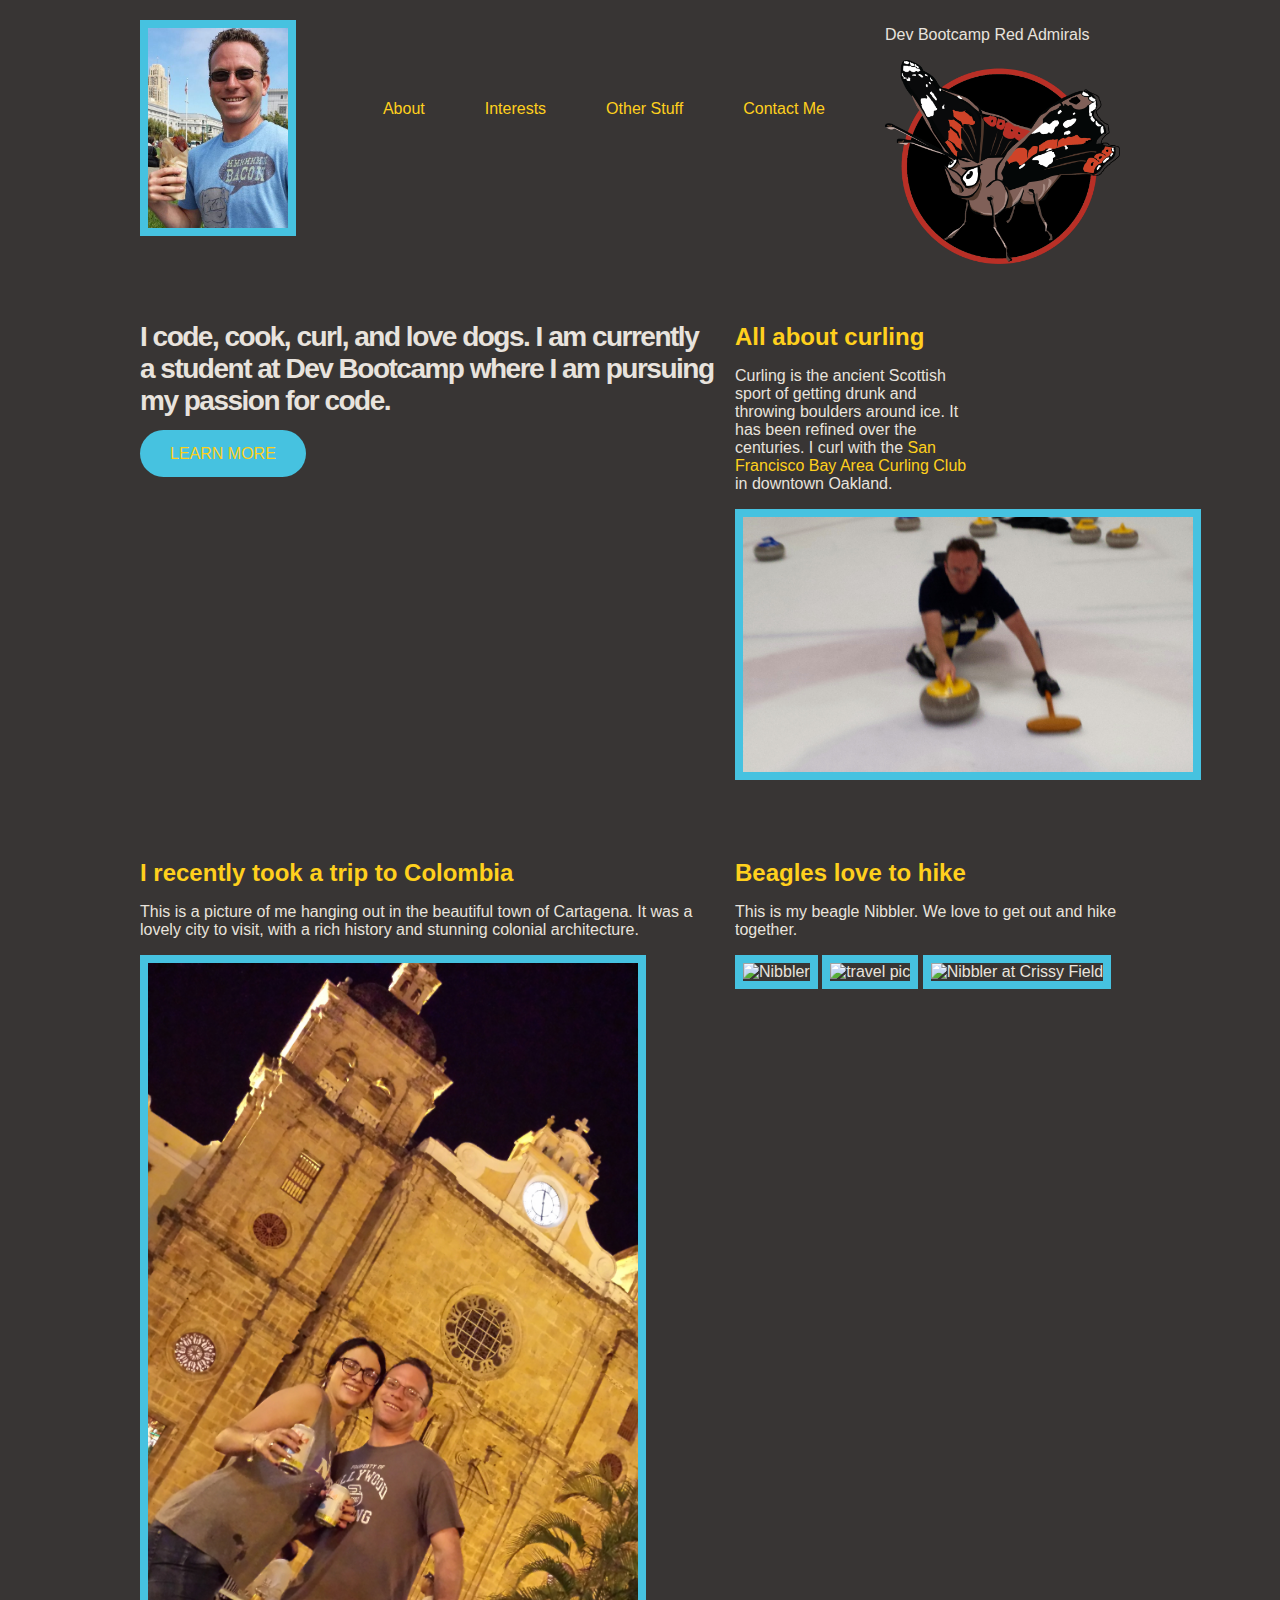
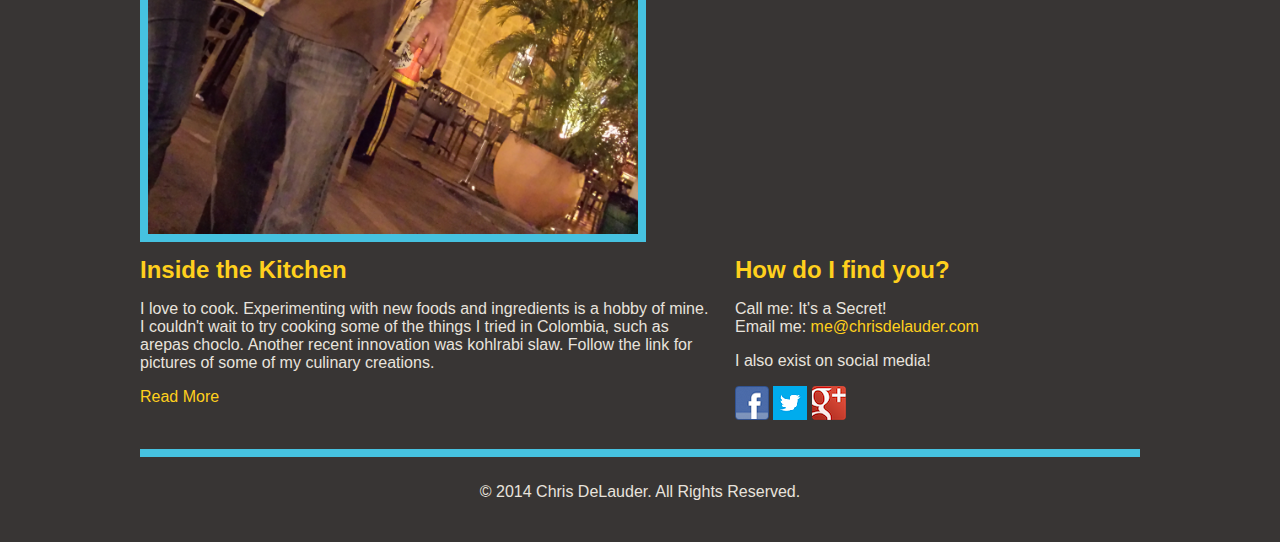
==== index.html @ 8eb7814e "added curling media" ====
<!DOCTYPE HTML>
<html>
<head>
	<meta http-equiv="Content-Type" content="text/html; charset=utf-8"/>
	<title>Welcome to Chris DeLauder's home on the web</title>
	<link rel="stylesheet" href="css/normalize.css" type="text/css" media="screen">
	<link href='http://fonts.googleapis.com/css?family=Nunito:400,300,700' rel='stylesheet' type='text/css'>
	<link href='http://fonts.googleapis.com/css?family=Exo+2' rel='stylesheet' type='text/css'>
	<link rel="stylesheet" href="css/grid.css" type="text/css" media="screen">
	<link rel="stylesheet" href="css/style.css" type="text/css" media="screen">

</head>

<body>
	
	<div class="container clearfix">
		<div class="grid_2">
			<img id="selfie" src="img/me.jpg" alt="That's a bacon bouquet!">
		</div>
		<div class="grid_7 omega">
			<ul class="nav">
				<li><a href="#">About</a></li>
				<li><a href="#">Interests</a></li>
				<li><a href="#">Other Stuff</a></li>
				<li class="last"><a href="#">Contact Me</a></li>
			</ul>
		</div>

		<div id="red_admiral" class="grid_3 alpha">
			<p>Dev Bootcamp Red Admirals</p>
			<img id="cohort" src="img/redadmiralbutterfly_web.png" alt="Member of the Red Admiral cohort" >
		</div>
		
		<div id="intro" class="grid_7">
			<h1>I code, cook, curl, and love dogs. I am currently a student at Dev Bootcamp where I am pursuing my passion for code. </h1>
			<p><a href="#" class="btn">Learn More</a></p>
		</div>
		<div id="curling" class="grid_3 alpha">
			<h2>All about curling</h2>
			<p>Curling is the ancient Scottish sport of getting drunk and throwing boulders around ice. It has been refined over the centuries. I curl with the <a href="http://www.bayareacurling.com">San Francisco Bay Area Curling Club</a> in downtown Oakland.</p>
			<img class="pic" src="img/curling.jpg" alt="Me delivering a stone">
		</div>
		
		
	
		<div id="featured-cupcake" class="grid_7">
			<h2>I recently took a trip to Colombia</h2>
			<p>This is a picture of me hanging out in the beautiful town of Cartagena. It was a lovely city to visit, with a rich history and stunning colonial architecture.</p>
			<img id="beer_pic" src="img/drunk.jpg" alt="Drinking in a foreign city">
		</div>
		
		<div id="new-cupcakes" class="grid_5 omega">
				<h2>Beagles love to hike</h2>
				<p>This is my beagle Nibbler. We love to get out and hike together.</p>
			<img class="pic" src="img/beagle.jpg" alt="Nibbler">
			<img class="pic" src="img/waterfall.jpg" alt="travel pic">
			<img class="pic" src="img/beagle_bridge.jpg" alt="Nibbler at Crissy Field">
		</div>
		
		
		
			
			<div class="grid_7">
				<h2>Inside the Kitchen</h2>
				<p>I love to cook. Experimenting with new foods and ingredients is a hobby of mine. I couldn't wait to try cooking some of the things I tried in Colombia, such as arepas choclo. Another recent innovation was kohlrabi slaw. Follow the link for pictures of some of my culinary creations. </p>
				<p><a href="#" class="btn-small">Read More</a></p>
			</div>
			
			
		<div class="grid_5 omega">
			<h2>How do I find you?</h2>
			
			<div id="contact">
				<p>Call me: <span>It's a Secret!</span><br>
				Email me: <a href="#">me@chrisdelauder.com</a></p>
			</div>
			
			<p>I also exist on social media!</p>		
			<a href="http://www.facebook.com/chris.delauder1"><img src="img/socialbutton_facebook.png" alt="Facebook"></a>
			<a href="https://twitter.com/beaglebets"><img src="img/twitter34x34.gif" alt="Twitter"></a>
			<a href="https://plus.google.com/u/0/+ChrisDeLauderisawesome/about"><img src="img/GooglePlus34x34.png"></a>
			<script src="//platform.linkedin.com/in.js" type="text/javascript"></script>
			<script type="IN/MemberProfile" data-id="http://www.linkedin.com/pub/chris-delauder/47/162/a78" data-format="hover"></script>
		</div>
		
		<div id="copyright" class="grid_12">
			<p>© 2014 Chris DeLauder. All Rights Reserved.</p>
		</div>
		
	</div>
	
</body>
</html>
---- css/grid.css ----
/*
 Width: 1000px
 # Columns : 12 
 Column width: 65px
 Gutter : 20px 

 */
.grid_1 { width: 65px; }
.grid_2 { width: 150px; }
.grid_3 { width: 235px; }
.grid_4 { width: 320px; }
.grid_5 { width: 405px; }
.grid_6 { width: 490px; }
.grid_7 { width: 575px; }
.grid_8 { width: 660px; }
.grid_9 { width: 745px; }
.grid_10 { width: 830px; }
.grid_11 { width: 915px; }
.grid_12 { width: 1000px; }

.grid_1,
.grid_2,
.grid_3,
.grid_4,
.grid_5,
.grid_6,
.grid_7,
.grid_8,
.grid_9,
.grid_10,
.grid_11,
.grid_12 {
	margin: 0 20px 10px 0;
	float: left;
	display: block;
}

.alpha{margin-left:0px;}
.omega{margin-right:0px;}

.container{
	width: 1000px; 
	margin: auto;
}



.clear{clear:both;display:block;overflow:hidden;visibility:hidden;width:0;height:0}.clearfix:after{clear:both;content:' ';display:block;font-size:0;line-height:0;visibility:hidden;width:0;height:0}* html .clearfix,*:first-child+html .clearfix{zoom:1}
---- css/style.css ----
body {
  font-family: 'Exo-2', sans-serif;
  color: #e8e3dd;
  background: #383534;
}

a {
  color: #ffd01d;
  text-decoration: none;
}

h1 {
  font-size: 1.750em;
  letter-spacing: -1.5px;
}

h2 {
  font-size: 1.500em;
  color: #ffd01d;
}

.btn {
  color: #ffd01d;
  background: #46c2e0 url('http://treehouse-code-samples.s3.amazonaws.com/WWIsland1/stage4/img/texture.png') no-repeat right top;
  padding: 15px 30px;
  margin: 40px 0px;
  border-radius: 25px;
  text-transform: uppercase;
}

.btn:hover {
  background-color: #3ca6bf;
}

ul.nav {
  margin: 100px 0 0 0;
  list-style: none;
  float: right;
}

ul.nav li {
  float: left;
  margin-right: 60px;
}

ul.nav li a {
  color: #ffd01d;
}

#intro {
  margin: 25px 0 75px 0;
}

#new-cupcakes img {
  border: 8px solid #46c2e0;
  margin: 0 0 20px 0;
}

#featured-cupcake img {
  border: 8px solid #46c2e0;
}

#copyright {
  border-top: 8px solid #46c2e0;
  padding: 10px 0px;
  margin: 15px 0px;
  text-align: center;
}

#cohort {
  max-width: 235px;
  max-height: 235px;
}

#selfie {
  max-height: 200px;
  margin: 20px 0 0 0;
  border: 8px solid #46c2e0;
}

.pic {
  max-height: 450px;
  max-width: 450px;
  border: 8px solid #46c2e0;
}

#beer_pic {
  max-width: 490px;
  max-height: 940px;
}

#red_admiral {
  margin: 10px 0 0 0;
}

#curling {
  margin: 55px 0 75px 20px;
}
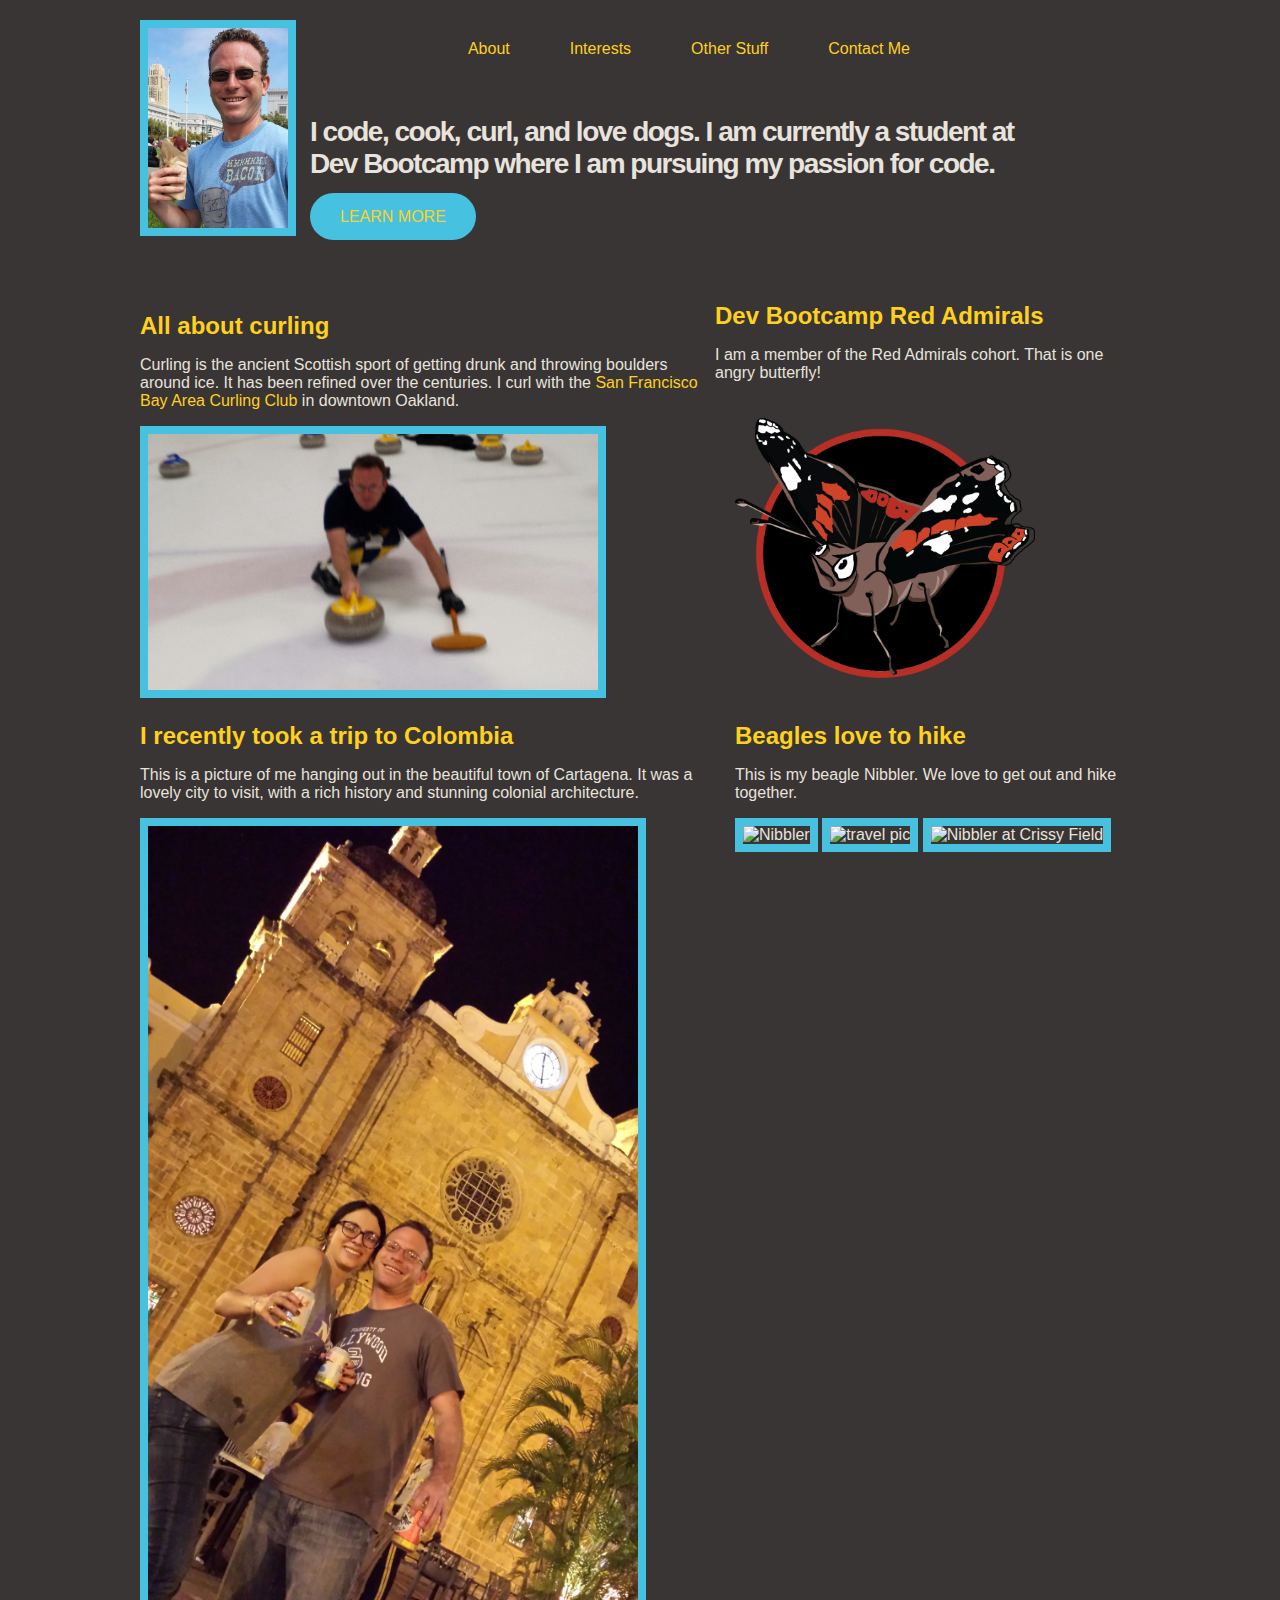
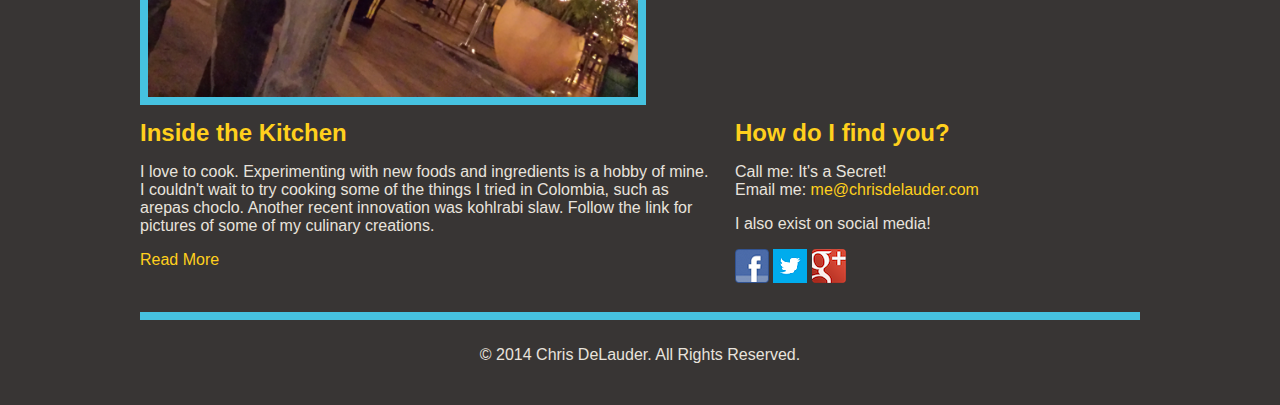
==== commit fbe96e75: "changed element positioning again" ====
--- a/index.html
+++ b/index.html
@@ -17,7 +17,7 @@
 		<div class="grid_2">
 			<img id="selfie" src="img/me.jpg" alt="That's a bacon bouquet!">
 		</div>
-		<div class="grid_7 omega">
+		<div class="grid_8 omega">
 			<ul class="nav">
 				<li><a href="#">About</a></li>
 				<li><a href="#">Interests</a></li>
@@ -25,20 +25,21 @@
 				<li class="last"><a href="#">Contact Me</a></li>
 			</ul>
 		</div>
-
-		<div id="red_admiral" class="grid_3 alpha">
-			<p>Dev Bootcamp Red Admirals</p>
-			<img id="cohort" src="img/redadmiralbutterfly_web.png" alt="Member of the Red Admiral cohort" >
-		</div>
 		
-		<div id="intro" class="grid_7">
+		<div id="intro" class="grid_9 omega">
 			<h1>I code, cook, curl, and love dogs. I am currently a student at Dev Bootcamp where I am pursuing my passion for code. </h1>
 			<p><a href="#" class="btn">Learn More</a></p>
 		</div>
-		<div id="curling" class="grid_3 alpha">
+		<div id="curling" class="grid_7">
 			<h2>All about curling</h2>
 			<p>Curling is the ancient Scottish sport of getting drunk and throwing boulders around ice. It has been refined over the centuries. I curl with the <a href="http://www.bayareacurling.com">San Francisco Bay Area Curling Club</a> in downtown Oakland.</p>
 			<img class="pic" src="img/curling.jpg" alt="Me delivering a stone">
+		</div>
+		<div id="red_admiral" class="grid_5 alpha">
+			<h2>Dev Bootcamp Red Admirals</h2>
+			<p>I am a member of the Red Admirals cohort. That is one angry butterfly! 
+			 </p>
+			<img id="cohort" src="img/redadmiralbutterfly_web.png" alt="Member of the Red Admiral cohort" >
 		</div>
 		
 		
--- a/css/style.css
+++ b/css/style.css
@@ -33,7 +33,7 @@
 }
 
 ul.nav {
-  margin: 100px 0 0 0;
+  margin: 40px 0 0 0;
   list-style: none;
   float: right;
 }
@@ -48,7 +48,7 @@
 }
 
 #intro {
-  margin: 25px 0 75px 0;
+  margin: 20px 0 50px 0;
 }
 
 #new-cupcakes img {
@@ -68,8 +68,9 @@
 }
 
 #cohort {
-  max-width: 235px;
-  max-height: 235px;
+  margin: 20px 0 20px 20px;
+  max-width: 300px;
+  max-height: 300px;
 }
 
 #selfie {
@@ -94,5 +95,5 @@
 }
 
 #curling {
-  margin: 55px 0 75px 20px;
+  margin: 20px 0 20px 0px;
 }
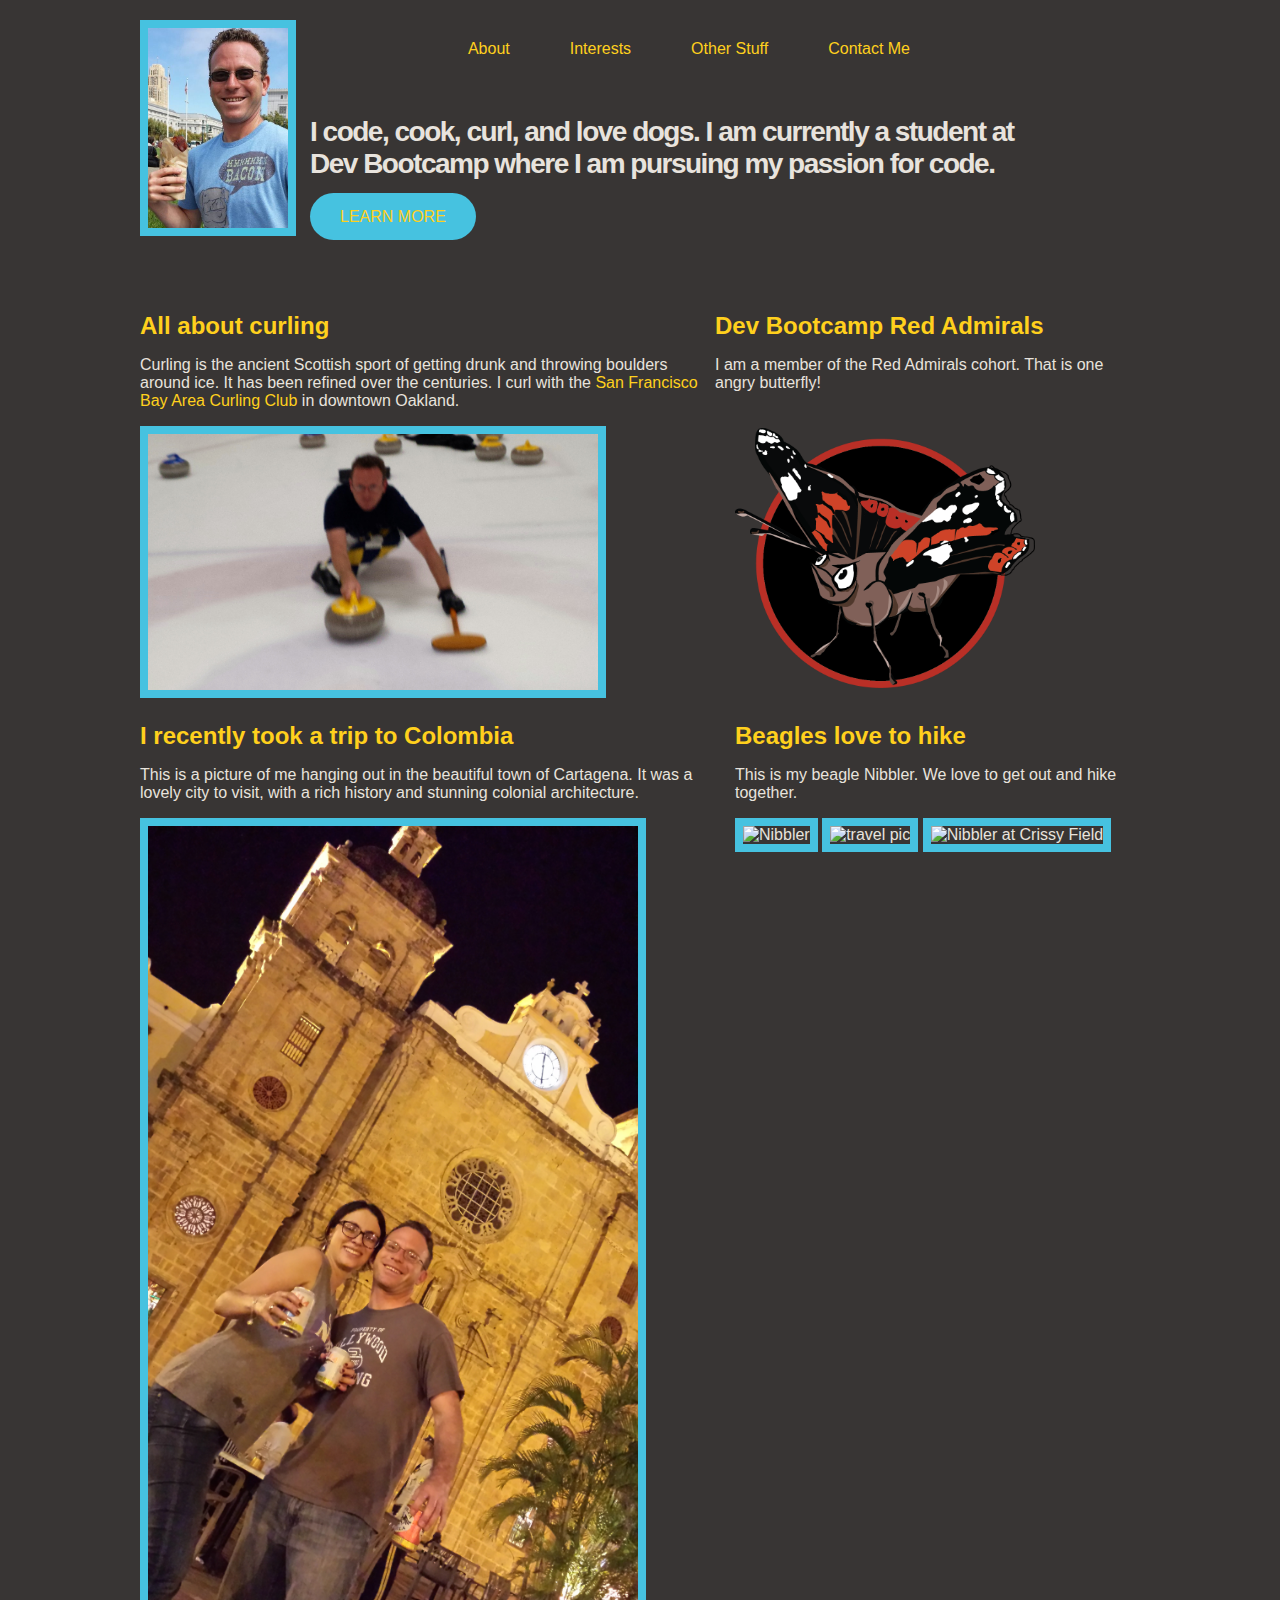
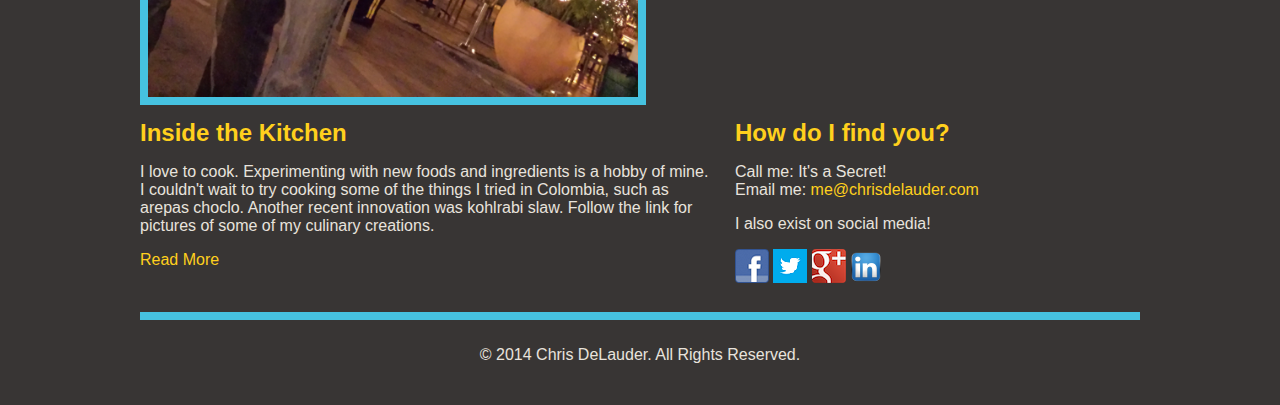
==== commit 16217a02: "minor positioning tweaks" ====
--- a/index.html
+++ b/index.html
@@ -81,7 +81,7 @@
 			<a href="https://twitter.com/beaglebets"><img src="img/twitter34x34.gif" alt="Twitter"></a>
 			<a href="https://plus.google.com/u/0/+ChrisDeLauderisawesome/about"><img src="img/GooglePlus34x34.png"></a>
 			<script src="//platform.linkedin.com/in.js" type="text/javascript"></script>
-			<script type="IN/MemberProfile" data-id="http://www.linkedin.com/pub/chris-delauder/47/162/a78" data-format="hover"></script>
+			<script type="IN/MemberProfile" data-id="http://www.linkedin.com/pub/chris-delauder/47/162/a78" data-format="hover"></script><img src="img/linkedin.png">
 		</div>
 		
 		<div id="copyright" class="grid_12">
--- a/css/style.css
+++ b/css/style.css
@@ -91,7 +91,7 @@
 }
 
 #red_admiral {
-  margin: 10px 0 0 0;
+  margin: 20px 0 0 0;
 }
 
 #curling {
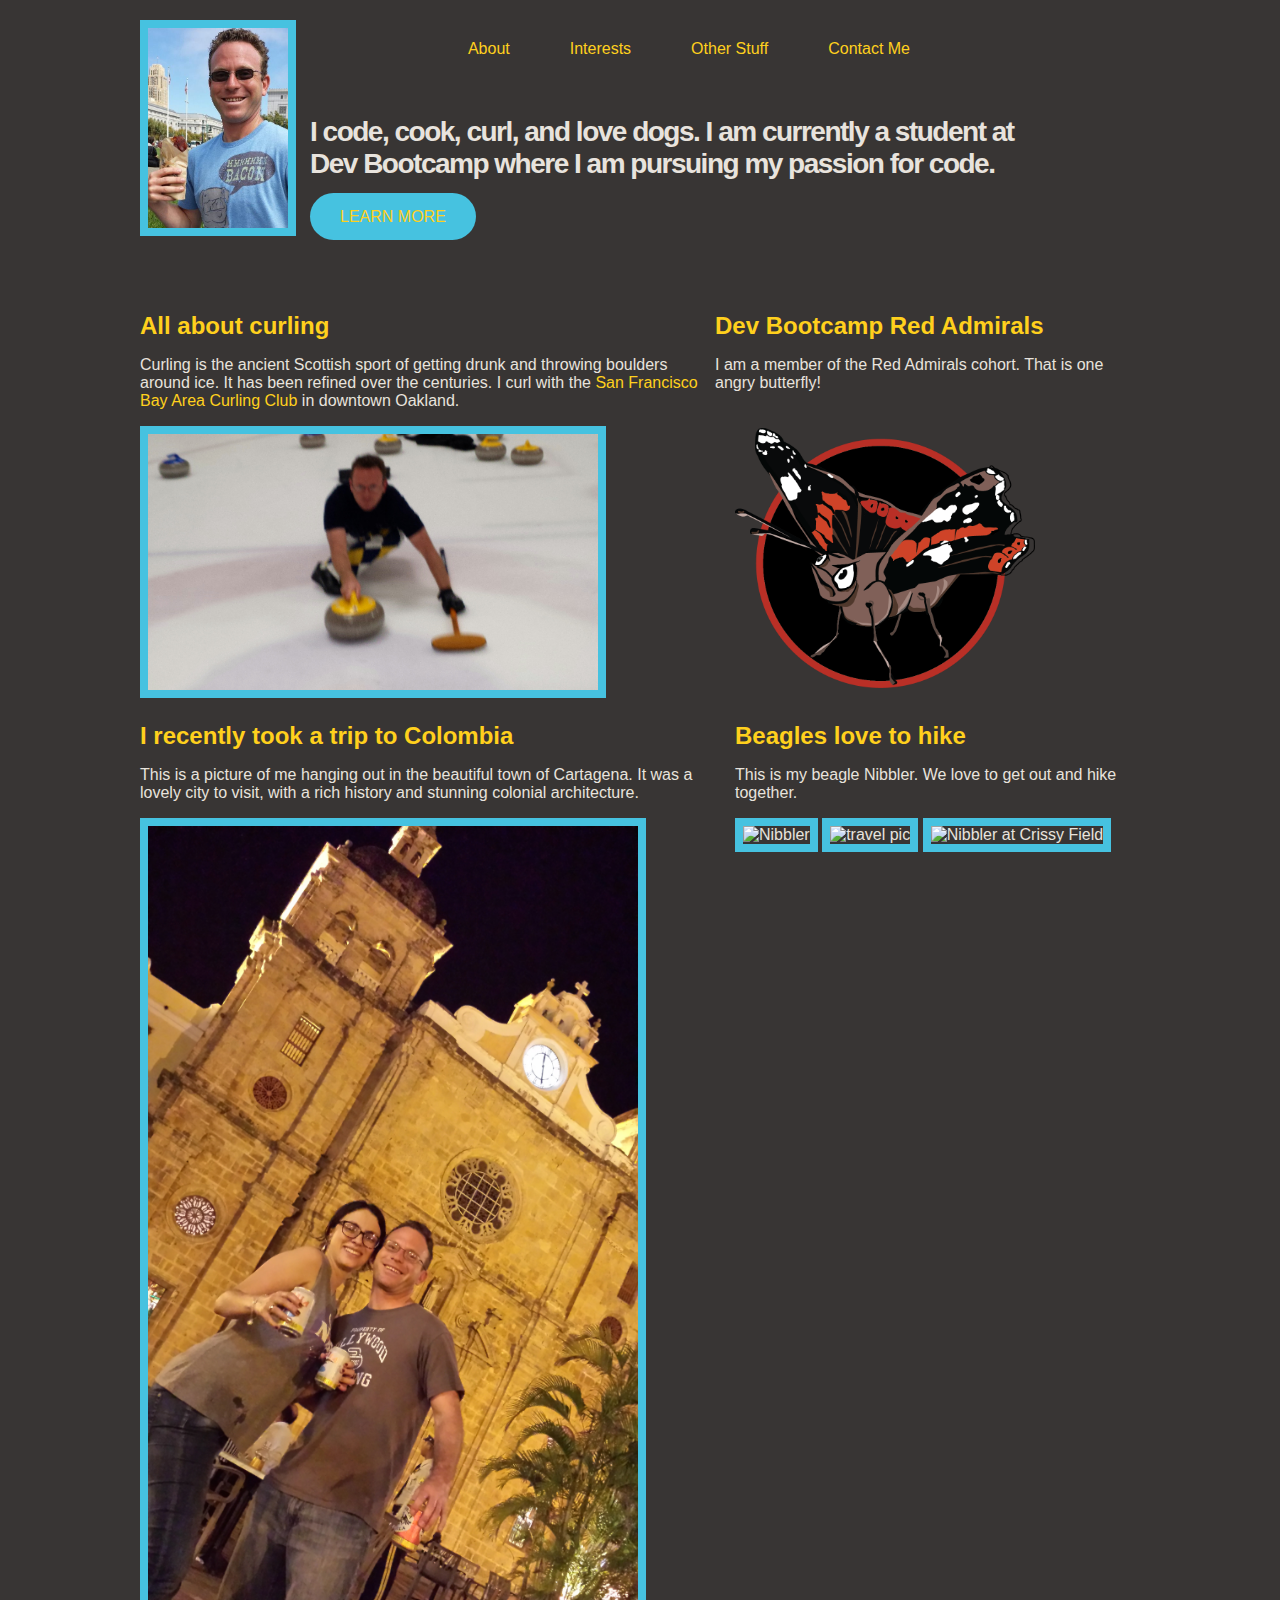
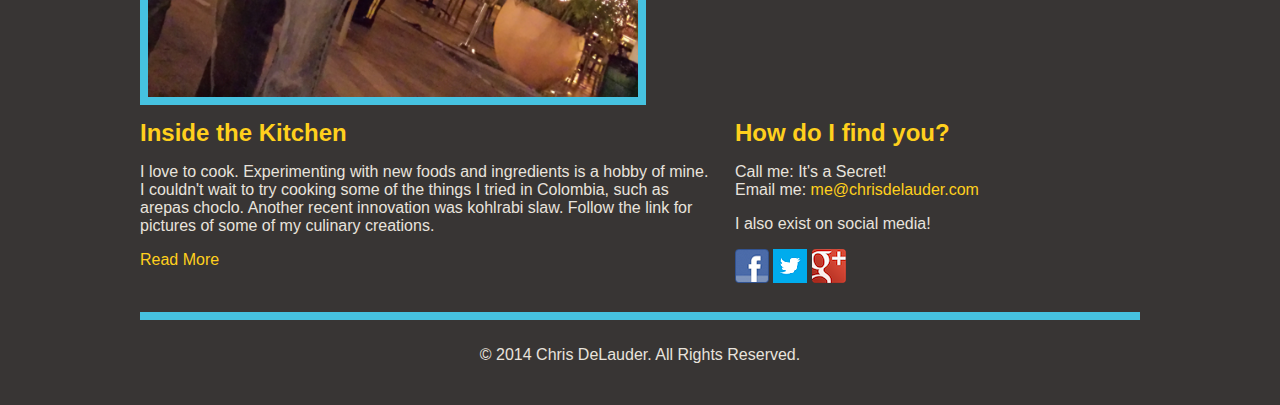
==== commit f8d84522: "final version to submit for the exercise" ====
--- a/index.html
+++ b/index.html
@@ -81,7 +81,7 @@
 			<a href="https://twitter.com/beaglebets"><img src="img/twitter34x34.gif" alt="Twitter"></a>
 			<a href="https://plus.google.com/u/0/+ChrisDeLauderisawesome/about"><img src="img/GooglePlus34x34.png"></a>
 			<script src="//platform.linkedin.com/in.js" type="text/javascript"></script>
-			<script type="IN/MemberProfile" data-id="http://www.linkedin.com/pub/chris-delauder/47/162/a78" data-format="hover"></script><img src="img/linkedin.png">
+			<script type="IN/MemberProfile" data-id="http://www.linkedin.com/pub/chris-delauder/47/162/a78" data-format="hover"></script>
 		</div>
 		
 		<div id="copyright" class="grid_12">
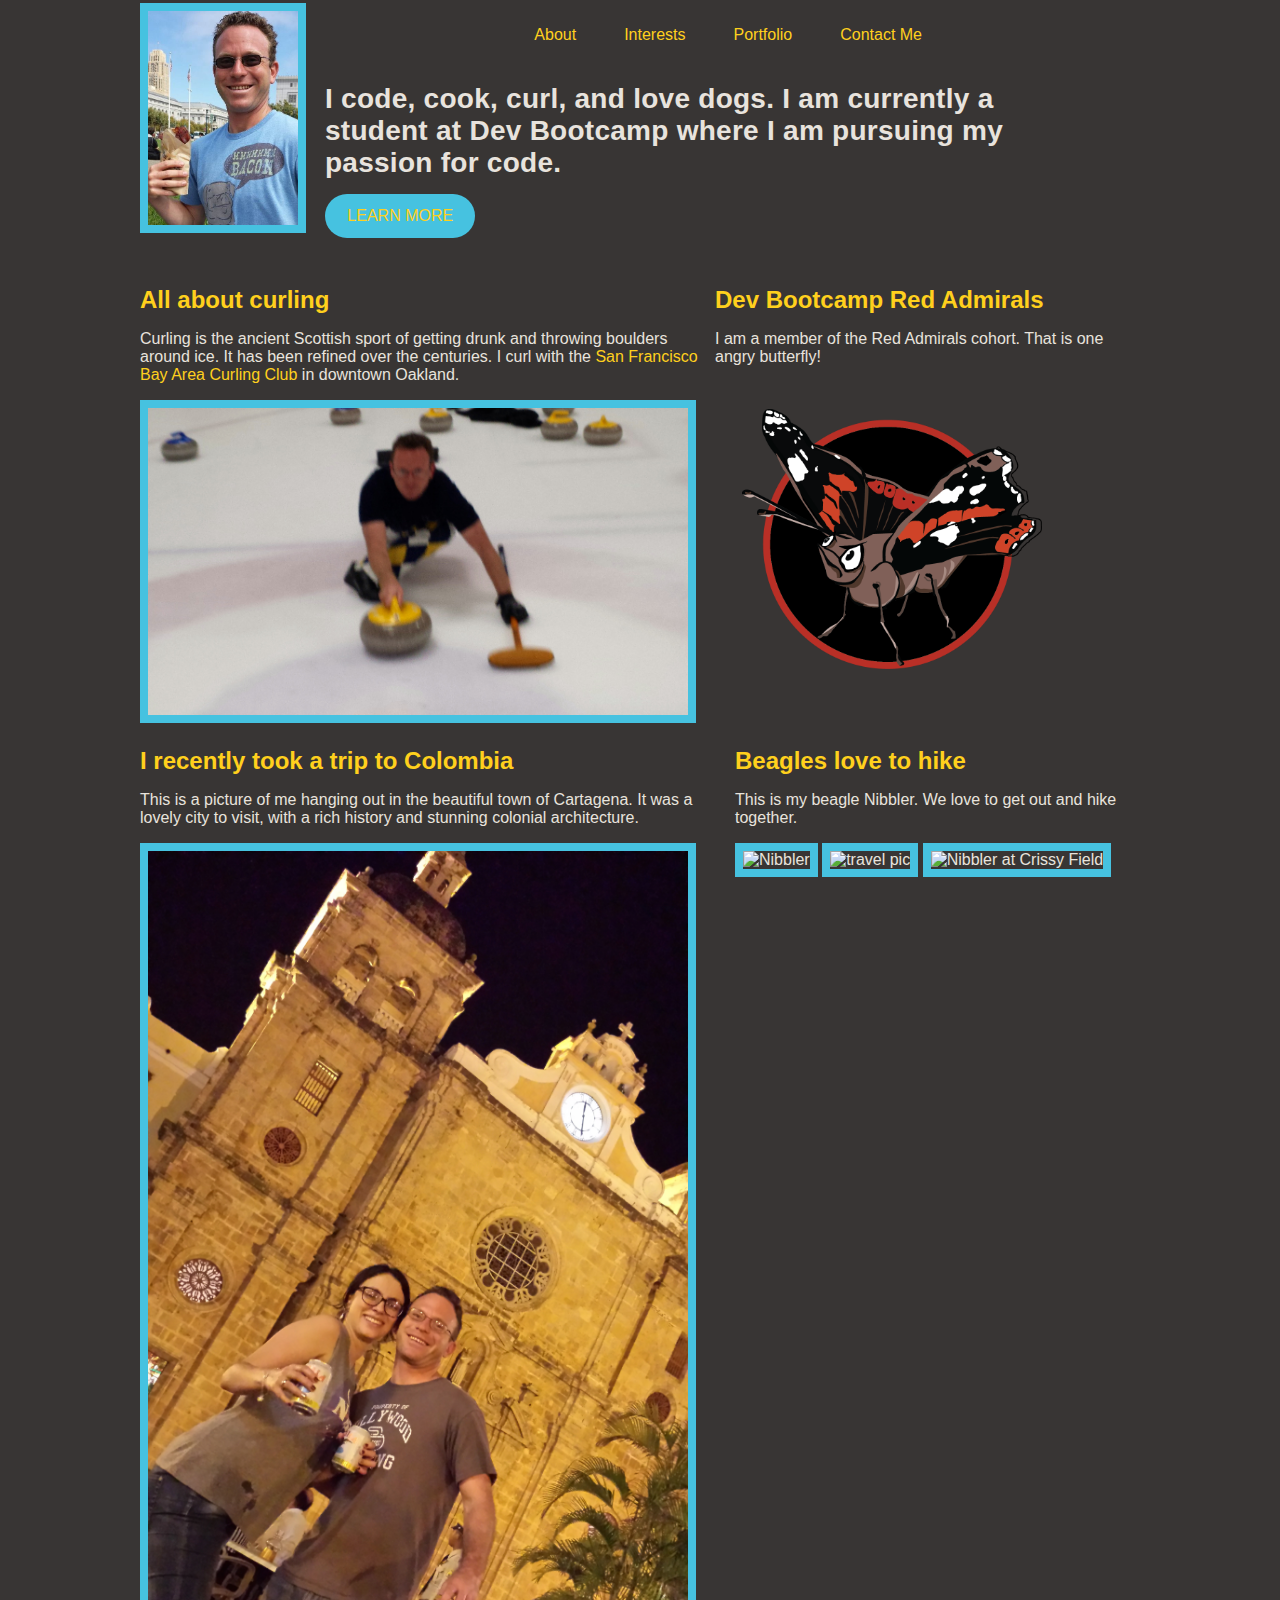
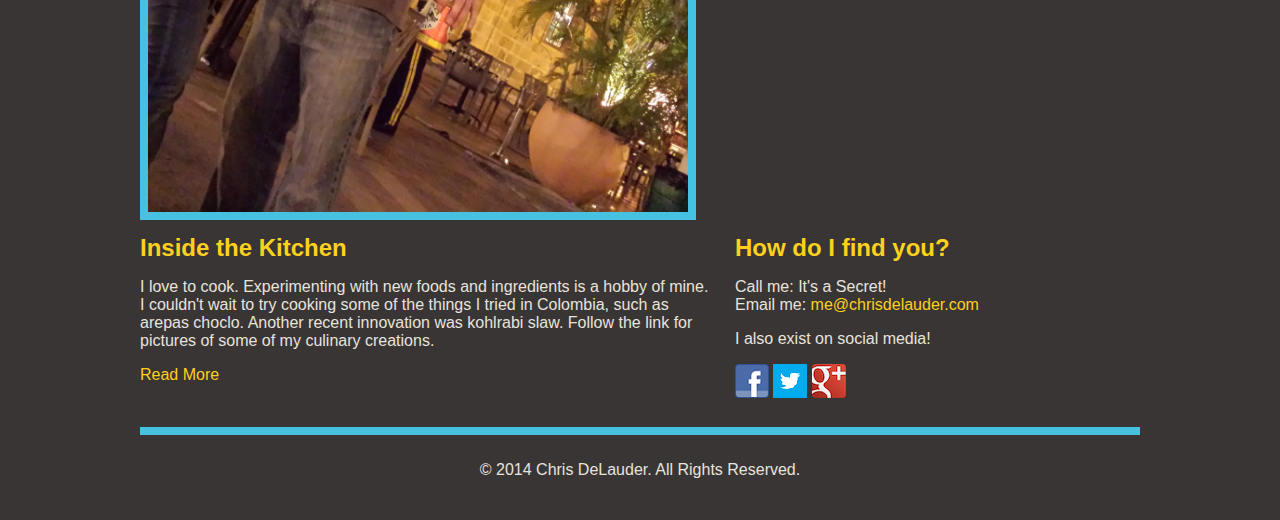
==== commit ddd0a174: "created style for small screens" ====
--- a/index.html
+++ b/index.html
@@ -8,7 +8,6 @@
 	<link href='http://fonts.googleapis.com/css?family=Exo+2' rel='stylesheet' type='text/css'>
 	<link rel="stylesheet" href="css/grid.css" type="text/css" media="screen">
 	<link rel="stylesheet" href="css/style.css" type="text/css" media="screen">
-
 </head>
 
 <body>
@@ -21,8 +20,8 @@
 			<ul class="nav">
 				<li><a href="#">About</a></li>
 				<li><a href="#">Interests</a></li>
-				<li><a href="#">Other Stuff</a></li>
-				<li class="last"><a href="#">Contact Me</a></li>
+				<li><a href="chrisdelauder.com/portfolio">Portfolio</a></li>
+				<li class="last"><a href="#contact">Contact Me</a></li>
 			</ul>
 		</div>
 		
@@ -61,20 +60,18 @@
 		
 		
 			
-			<div class="grid_7">
+			<div class="grid_7" id="kitchen">
 				<h2>Inside the Kitchen</h2>
 				<p>I love to cook. Experimenting with new foods and ingredients is a hobby of mine. I couldn't wait to try cooking some of the things I tried in Colombia, such as arepas choclo. Another recent innovation was kohlrabi slaw. Follow the link for pictures of some of my culinary creations. </p>
 				<p><a href="#" class="btn-small">Read More</a></p>
 			</div>
 			
 			
-		<div class="grid_5 omega">
+		<div id="contact" class="grid_5 omega">
 			<h2>How do I find you?</h2>
 			
-			<div id="contact">
 				<p>Call me: <span>It's a Secret!</span><br>
 				Email me: <a href="#">me@chrisdelauder.com</a></p>
-			</div>
 			
 			<p>I also exist on social media!</p>		
 			<a href="http://www.facebook.com/chris.delauder1"><img src="img/socialbutton_facebook.png" alt="Facebook"></a>
--- a/css/grid.css
+++ b/css/grid.css
@@ -5,18 +5,18 @@
  Gutter : 20px 
 
  */
-.grid_1 { width: 65px; }
-.grid_2 { width: 150px; }
-.grid_3 { width: 235px; }
-.grid_4 { width: 320px; }
-.grid_5 { width: 405px; }
-.grid_6 { width: 490px; }
-.grid_7 { width: 575px; }
-.grid_8 { width: 660px; }
-.grid_9 { width: 745px; }
-.grid_10 { width: 830px; }
-.grid_11 { width: 915px; }
-.grid_12 { width: 1000px; }
+.grid_1 { width: 65%; }
+.grid_2 { width: 15%; }
+.grid_3 { width: 23.5%; }
+.grid_4 { width: 32%; }
+.grid_5 { width: 40.5%; }
+.grid_6 { width: 49%; }
+.grid_7 { width: 57.5%; }
+.grid_8 { width: 66%; }
+.grid_9 { width: 74.5%; }
+.grid_10 { width: 83%; }
+.grid_11 { width: 91.5%; }
+.grid_12 { width: 100%; }
 
 .grid_1,
 .grid_2,
@@ -30,16 +30,16 @@
 .grid_10,
 .grid_11,
 .grid_12 {
-	margin: 0 20px 10px 0;
+	margin: 0 2% 1% 0;
 	float: left;
 	display: block;
 }
 
-.alpha{margin-left:0px;}
-.omega{margin-right:0px;}
+.alpha{margin-left:0;}
+.omega{margin-right:0;}
 
 .container{
-	width: 1000px; 
+	max-width: 1000px; 
 	margin: auto;
 }
 
--- a/css/style.css
+++ b/css/style.css
@@ -11,7 +11,7 @@
 
 h1 {
   font-size: 1.750em;
-  letter-spacing: -1.5px;
+  letter-spacing: .009375em;
 }
 
 h2 {
@@ -22,8 +22,8 @@
 .btn {
   color: #ffd01d;
   background: #46c2e0 url('http://treehouse-code-samples.s3.amazonaws.com/WWIsland1/stage4/img/texture.png') no-repeat right top;
-  padding: 15px 30px;
-  margin: 40px 0px;
+  padding: 1.8% 3%;
+  margin: 40% 0%;
   border-radius: 25px;
   text-transform: uppercase;
 }
@@ -33,14 +33,14 @@
 }
 
 ul.nav {
-  margin: 40px 0 0 0;
+  margin: 4% 0 0 0;
   list-style: none;
   float: right;
 }
 
 ul.nav li {
   float: left;
-  margin-right: 60px;
+  margin-right: 3em;
 }
 
 ul.nav li a {
@@ -48,52 +48,88 @@
 }
 
 #intro {
-  margin: 20px 0 50px 0;
+  margin: .1% 0 2.5% 1.5%;
 }
 
 #new-cupcakes img {
-  border: 8px solid #46c2e0;
-  margin: 0 0 20px 0;
+  border: .5em solid #46c2e0;
+  margin: 0 0 4.44% 0;
 }
 
 #featured-cupcake img {
-  border: 8px solid #46c2e0;
+  border: .5em solid #46c2e0;
 }
 
 #copyright {
-  border-top: 8px solid #46c2e0;
-  padding: 10px 0px;
-  margin: 15px 0px;
+  border-top: .5em solid #46c2e0;
+  padding: 1% 0px;
+  margin: 1.5% 0px;
   text-align: center;
 }
 
 #cohort {
-  margin: 20px 0 20px 20px;
-  max-width: 300px;
-  max-height: 300px;
+  margin: 6.667% 0 6.667% 6.667%;
+  max-width: 74%;
 }
 
 #selfie {
-  max-height: 200px;
-  margin: 20px 0 0 0;
-  border: 8px solid #46c2e0;
+  max-width: 100%;
+  margin: 2% 0 0 0;
+  border: .5em solid #46c2e0;
 }
 
 .pic {
-  max-height: 450px;
-  max-width: 450px;
-  border: 8px solid #46c2e0;
+  max-width: 94%;
+  border: .5em solid #46c2e0;
 }
 
 #beer_pic {
-  max-width: 490px;
-  max-height: 940px;
+  max-width: 94%;
 }
 
 #red_admiral {
-  margin: 20px 0 0 0;
+  margin: 2% 0 0 0;
 }
 
 #curling {
-  margin: 20px 0 20px 0px;
+  margin: 2% 0 2% 0px;
 }
+
+@media screen and (max-width: 500px) {
+    .grid_1,
+    .grid_2,
+    .grid_3,
+    .grid_4,
+    .grid_5,
+    .grid_6,
+    .grid_7,
+    .grid_8,
+    .grid_9,
+    .grid_10,
+    .grid_11,
+    .grid_12 {
+      width: 100%;
+      margin: 0 2% 1% 1%;
+      float: left;
+      display: block;
+      text-align: center;
+  }
+
+  ul.nav li {
+    margin: 1.4em 1.11em 1.4em 0;
+    display:block;
+    background: #46c2e0;
+    padding: 1.8% 3%;
+    border-radius: 25px
+  }
+
+  .selfie {
+    margin: 0;
+  }
+
+  #kitchen {
+    display: none;
+  }
+}
+
+@media screen and (max-width: )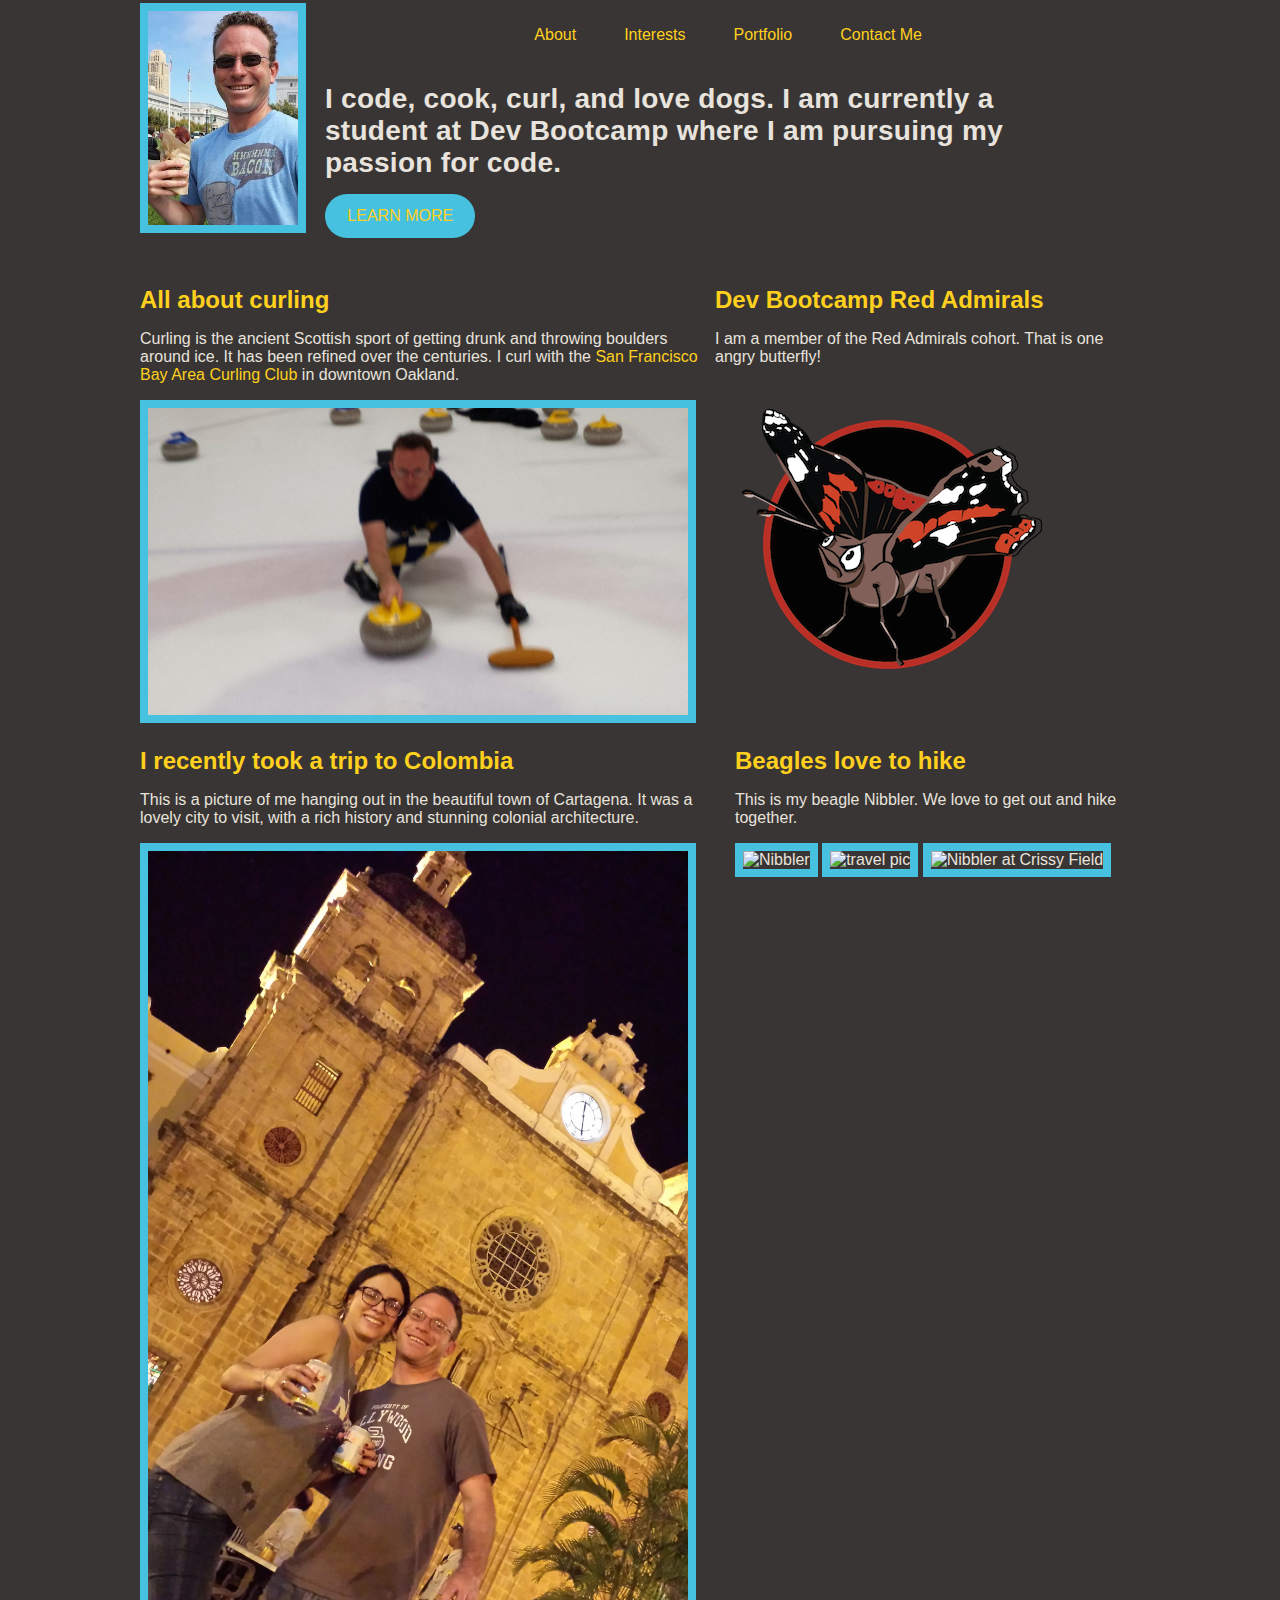
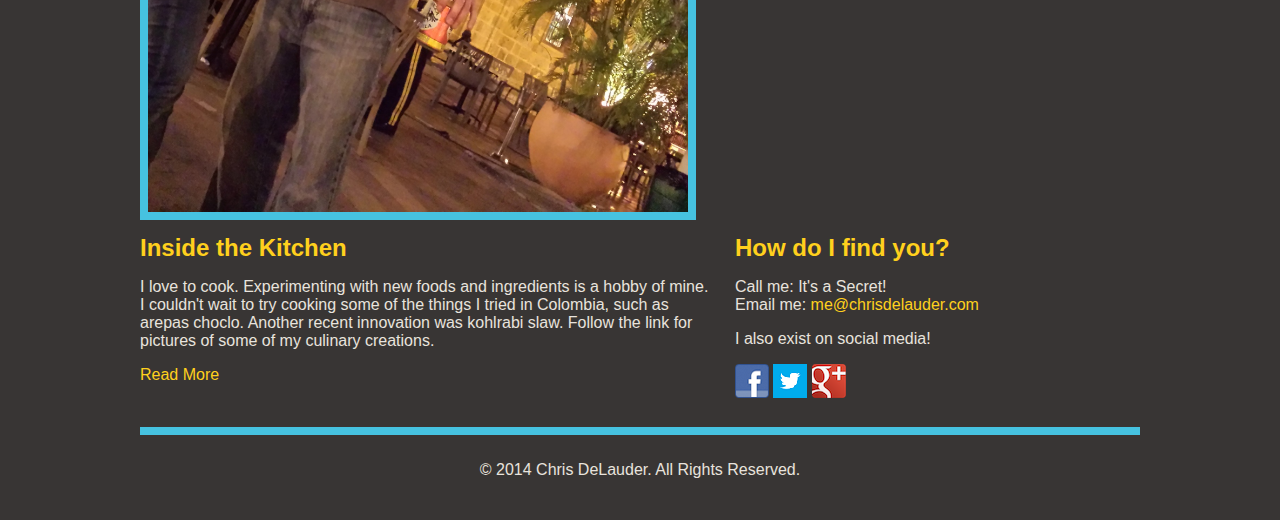
==== commit 98d56a99: "resized images and fixed link" ====
--- a/index.html
+++ b/index.html
@@ -4,10 +4,13 @@
 	<meta http-equiv="Content-Type" content="text/html; charset=utf-8"/>
 	<title>Welcome to Chris DeLauder's home on the web</title>
 	<link rel="stylesheet" href="css/normalize.css" type="text/css" media="screen">
-	<link href='http://fonts.googleapis.com/css?family=Nunito:400,300,700' rel='stylesheet' type='text/css'>
 	<link href='http://fonts.googleapis.com/css?family=Exo+2' rel='stylesheet' type='text/css'>
 	<link rel="stylesheet" href="css/grid.css" type="text/css" media="screen">
 	<link rel="stylesheet" href="css/style.css" type="text/css" media="screen">
+	<meta name="viewport" content="width=device-width, initial-scale = 1.0">
+	<script>document.cookie='resolution='+Math.max(screen.width,screen.height)+("devicePixelRatio" in window ? ","+devicePixelRatio : ",1")+'; path=/';
+	</script>
+
 </head>
 
 <body>
@@ -20,7 +23,7 @@
 			<ul class="nav">
 				<li><a href="#">About</a></li>
 				<li><a href="#">Interests</a></li>
-				<li><a href="chrisdelauder.com/portfolio">Portfolio</a></li>
+				<li><a href="/portfolio">Portfolio</a></li>
 				<li class="last"><a href="#contact">Contact Me</a></li>
 			</ul>
 		</div>
--- a/css/style.css
+++ b/css/style.css
@@ -21,7 +21,7 @@
 
 .btn {
   color: #ffd01d;
-  background: #46c2e0 url('http://treehouse-code-samples.s3.amazonaws.com/WWIsland1/stage4/img/texture.png') no-repeat right top;
+  background: #46c2e0;
   padding: 1.8% 3%;
   margin: 40% 0%;
   border-radius: 25px;
